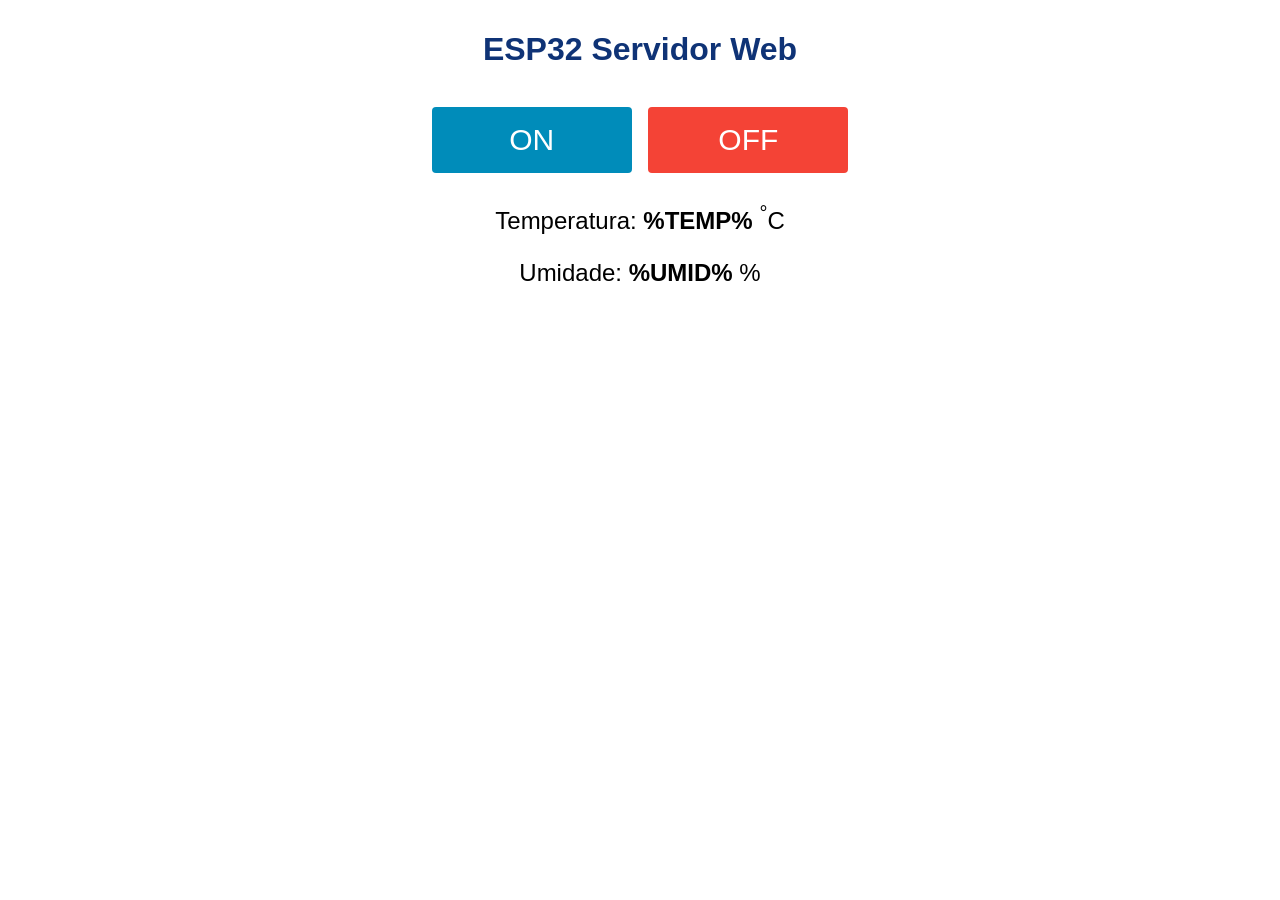
==== data/index.html @ dfe6fa47 "initial_commit" ====
<!DOCTYPE html>
<html> 
<head> 
    <title>ESP32 Web Server</title> 
    <link rel="stylesheet" type="text/css" href="novo_estilo.css">
    <!--refresh automático a cada 5 segundos-->
    <meta http-equiv="refresh" content="5">
    <!--A largura da página é a largura real da tela do celular.-->
    <meta name="viewport" content="width=device-width, initial-scale=1.0">
</head> 
<body> 
    <h1>ESP32 Servidor Web</h1> 

    <p><a href="/on"><button class="button button1">ON</button></a> 
    <a href="/off"><button class="button button2">OFF</button></a> </p> 

    <p class="sensor-labels">Temperatura: <b> %TEMP% </b><sup class="units">&deg;</sup>C</p> 
    <p class="sensor-labels">Umidade:<b> %UMID% </b>&#37;</p> 
</body> 
</html>
---- data/novo_estilo.css ----
html {
    font-family: Arial;
    text-align: center;
}

h1 {
    color: #0F3376;
    padding: 10px;
}

p {
    font-size: 1.5rem;    /* relativo ao tamanho da fonte */
}

.button {
    width: 200px;         /* fixar largura do botão */
    border-radius: 4px;   /* fazer a borda arredondada */
    border: none;         /* sem cor de borda */
    color: white;       /* cor da letra */
    font-size: 30px;      /* cor da letra */

    padding: 16px;
    margin: 5px;          /* distância entre os botões */
}

.button1 {
    background-color: #008CBA;
}

.button2 {
    background-color: #f44336;
}
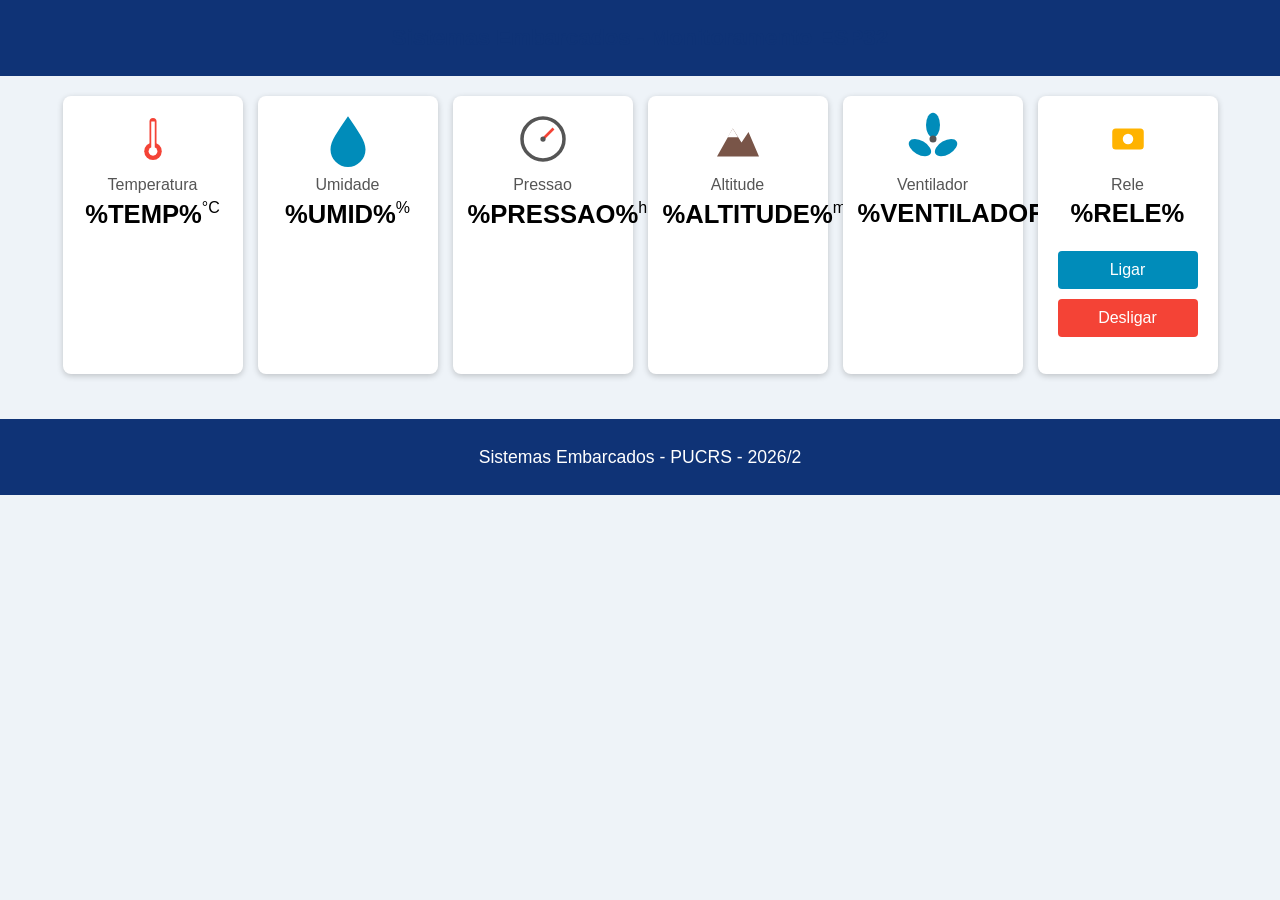
==== commit ddaab22c: "test one" ====
--- a/data/index.html
+++ b/data/index.html
@@ -1,20 +1,88 @@
-<!DOCTYPE html>
-<html> 
-<head> 
-    <title>ESP32 Web Server</title> 
-    <link rel="stylesheet" type="text/css" href="novo_estilo.css">
-    <!--refresh automático a cada 5 segundos-->
-    <meta http-equiv="refresh" content="5">
-    <!--A largura da página é a largura real da tela do celular.-->
-    <meta name="viewport" content="width=device-width, initial-scale=1.0">
-</head> 
-<body> 
-    <h1>ESP32 Servidor Web</h1> 
-
-    <p><a href="/on"><button class="button button1">ON</button></a> 
-    <a href="/off"><button class="button button2">OFF</button></a> </p> 
-
-    <p class="sensor-labels">Temperatura: <b> %TEMP% </b><sup class="units">&deg;</sup>C</p> 
-    <p class="sensor-labels">Umidade:<b> %UMID% </b>&#37;</p> 
-</body> 
-</html>
+<!DOCTYPE html>
+<html lang="pt-br">
+<head>
+    <meta charset="UTF-8">
+    <title>ESP32 - Monitoramento Ambiental</title>
+    <link rel="stylesheet" type="text/css" href="novo_estilo.css">
+    <!-- Sem JavaScript: a página inteira recarrega sozinha a cada 2s -->
+    <meta http-equiv="refresh" content="2">
+    <meta name="viewport" content="width=device-width, initial-scale=1.0">
+</head>
+<body>
+    <header>
+        <h1>Sistemas Embarcados - Monitoramento ESP32</h1>
+    </header>
+
+    <main>
+        <div class="cards-container">
+
+            <div class="card">
+                <svg class="icon" viewBox="0 0 64 64" xmlns="http://www.w3.org/2000/svg">
+                    <rect x="28" y="8" width="8" height="32" rx="4" fill="#f44336"/>
+                    <circle cx="32" cy="46" r="10" fill="#f44336"/>
+                    <rect x="30" y="12" width="4" height="30" fill="#ffffff"/>
+                    <circle cx="32" cy="46" r="5" fill="#ffffff"/>
+                </svg>
+                <p class="sensor-labels">Temperatura</p>
+                <p class="sensor-value"><b>%TEMP%</b><sup class="units">&deg;C</sup></p>
+            </div>
+
+            <div class="card">
+                <svg class="icon" viewBox="0 0 64 64" xmlns="http://www.w3.org/2000/svg">
+                    <path d="M32 6 C20 24 12 34 12 44 a20 20 0 0 0 40 0 C52 34 44 24 32 6 Z" fill="#008CBA"/>
+                </svg>
+                <p class="sensor-labels">Umidade</p>
+                <p class="sensor-value"><b>%UMID%</b><sup class="units">%</sup></p>
+            </div>
+
+            <div class="card">
+                <svg class="icon" viewBox="0 0 64 64" xmlns="http://www.w3.org/2000/svg">
+                    <circle cx="32" cy="32" r="24" fill="none" stroke="#555555" stroke-width="4"/>
+                    <line x1="32" y1="32" x2="44" y2="20" stroke="#f44336" stroke-width="3"/>
+                    <circle cx="32" cy="32" r="3" fill="#555555"/>
+                </svg>
+                <p class="sensor-labels">Pressao</p>
+                <p class="sensor-value"><b>%PRESSAO%</b><sup class="units">hPa</sup></p>
+            </div>
+
+            <div class="card">
+                <svg class="icon" viewBox="0 0 64 64" xmlns="http://www.w3.org/2000/svg">
+                    <polygon points="8,52 26,20 36,36 44,24 56,52" fill="#795548"/>
+                    <polygon points="26,20 32,30 20,30" fill="#ffffff"/>
+                </svg>
+                <p class="sensor-labels">Altitude</p>
+                <p class="sensor-value"><b>%ALTITUDE%</b><sup class="units">m</sup></p>
+            </div>
+
+            <div class="card">
+                <svg class="icon" viewBox="0 0 64 64" xmlns="http://www.w3.org/2000/svg">
+                    <ellipse cx="32" cy="16" rx="8" ry="14" fill="#008CBA"/>
+                    <ellipse cx="48" cy="40" rx="8" ry="14" fill="#008CBA" transform="rotate(120 32 32)"/>
+                    <ellipse cx="16" cy="40" rx="8" ry="14" fill="#008CBA" transform="rotate(240 32 32)"/>
+                    <circle cx="32" cy="32" r="4" fill="#555555"/>
+                </svg>
+                <p class="sensor-labels">Ventilador</p>
+                <p class="sensor-value status-%VENT_CLASSE%"><b>%VENTILADOR%</b></p>
+            </div>
+
+            <div class="card">
+                <svg class="icon" viewBox="0 0 64 64" xmlns="http://www.w3.org/2000/svg">
+                    <rect x="14" y="20" width="36" height="24" rx="4" fill="#ffb300"/>
+                    <circle cx="32" cy="32" r="6" fill="#ffffff"/>
+                </svg>
+                <p class="sensor-labels">Rele</p>
+                <p class="sensor-value status-%RELE_CLASSE%"><b>%RELE%</b></p>
+                <p>
+                    <a href="/rele_on"><button class="button button1">Ligar</button></a>
+                    <a href="/rele_off"><button class="button button2">Desligar</button></a>
+                </p>
+            </div>
+
+        </div>
+    </main>
+
+    <footer>
+        <p>Sistemas Embarcados - PUCRS - 2026/2</p>
+    </footer>
+</body>
+</html>
--- a/data/novo_estilo.css
+++ b/data/novo_estilo.css
@@ -1,32 +1,132 @@
-html {
-    font-family: Arial;
-    text-align: center;
-}
-
-h1 {
-    color: #0F3376;
-    padding: 10px;
-}
-
-p {
-    font-size: 1.5rem;    /* relativo ao tamanho da fonte */
-}
-
-.button {
-    width: 200px;         /* fixar largura do botão */
-    border-radius: 4px;   /* fazer a borda arredondada */
-    border: none;         /* sem cor de borda */
-    color: white;       /* cor da letra */
-    font-size: 30px;      /* cor da letra */
-
-    padding: 16px;
-    margin: 5px;          /* distância entre os botões */
-}
-
-.button1 {
-    background-color: #008CBA;
-}
-
-.button2 {
-    background-color: #f44336;
-}
+html {
+    font-family: Arial;
+    text-align: center;
+}
+
+body {
+    background-color: #eef3f8;
+    margin: 0;
+}
+
+header {
+    background-color: #0F3376;
+    color: white;
+    padding: 15px;
+}
+
+header h1 {
+    margin: 0;
+    font-size: 1.4rem;
+}
+
+footer {
+    background-color: #0F3376;
+    color: white;
+    padding: 10px;
+    margin-top: 25px;
+    font-size: 0.9rem;
+}
+
+h1 {
+    color: #0F3376;
+    padding: 10px;
+}
+
+h3 {
+    color: #0F3376;
+}
+
+p {
+    font-size: 1.1rem;
+}
+
+.button {
+    width: 140px;
+    border-radius: 4px;
+    border: none;
+    color: white;
+    font-size: 16px;
+    padding: 10px;
+    margin: 5px;
+    cursor: pointer;
+}
+
+.button1 {
+    background-color: #008CBA;
+}
+
+.button2 {
+    background-color: #f44336;
+}
+
+/* ---- Dashboard de sensores (index.html) ---- */
+
+.cards-container {
+    display: flex;
+    flex-wrap: wrap;
+    justify-content: center;
+    gap: 15px;
+    padding: 20px;
+}
+
+.card {
+    background-color: #ffffff;
+    border-radius: 8px;
+    box-shadow: 0 2px 6px rgba(0, 0, 0, 0.2);
+    padding: 15px;
+    width: 150px;
+}
+
+.icon {
+    width: 56px;
+    height: 56px;
+}
+
+.sensor-labels {
+    font-size: 1rem;
+    margin: 5px 0 0 0;
+    color: #555;
+}
+
+.sensor-value {
+    font-size: 1.6rem;
+    margin: 5px 0;
+}
+
+.units {
+    font-size: 1rem;
+}
+
+.status-on {
+    color: #2e7d32;
+}
+
+.status-off {
+    color: #c62828;
+}
+
+/* ---- Formulário de configuração da rede (config.html) ---- */
+
+.config-form {
+    display: inline-flex;
+    flex-direction: column;
+    align-items: flex-start;
+    background-color: #ffffff;
+    padding: 20px 30px;
+    border-radius: 8px;
+    box-shadow: 0 2px 6px rgba(0, 0, 0, 0.2);
+    margin-top: 10px;
+}
+
+.config-form label {
+    margin-top: 10px;
+    font-size: 1rem;
+    color: #333;
+}
+
+.config-form input {
+    font-size: 1rem;
+    padding: 8px;
+    margin-top: 4px;
+    width: 250px;
+}
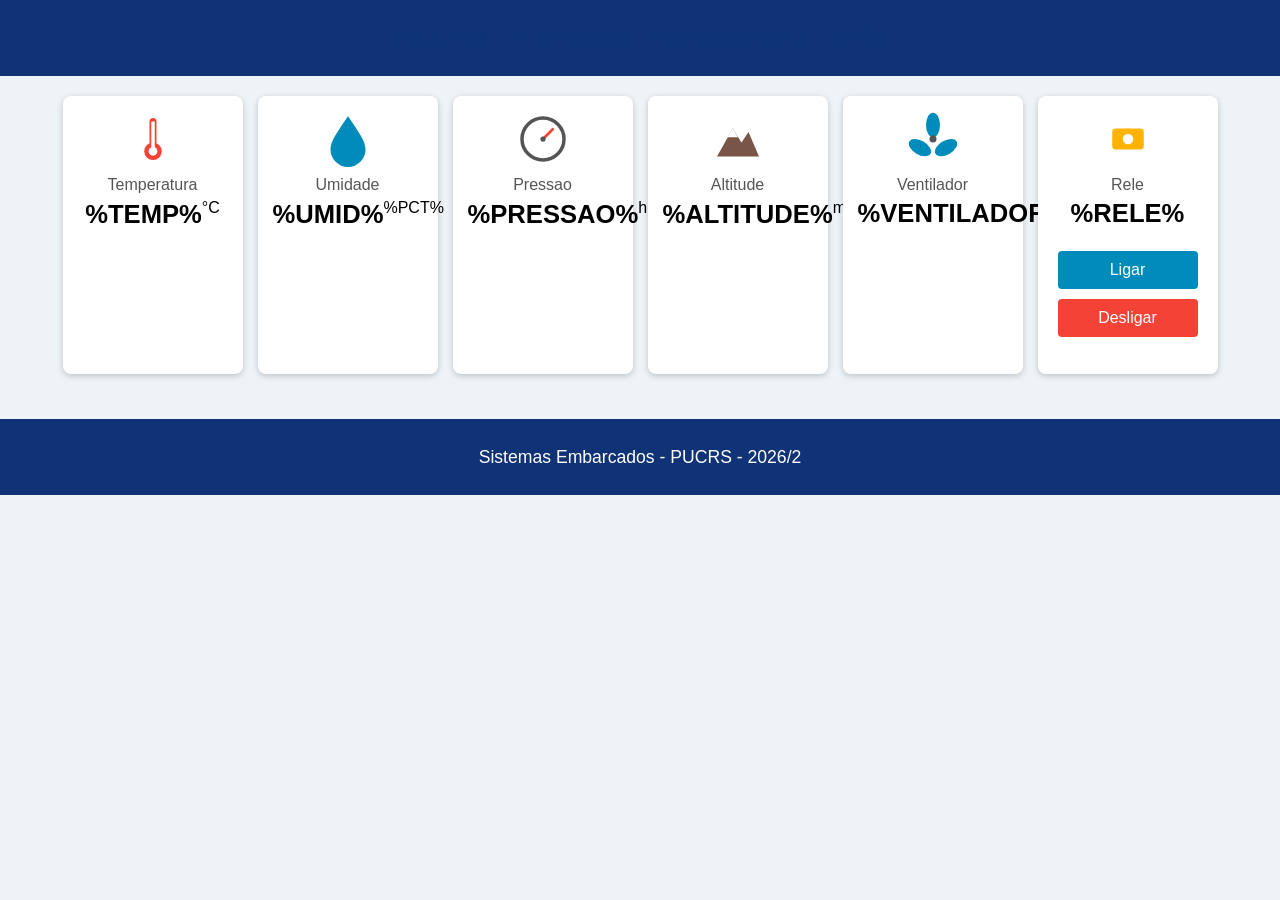
==== commit 4b9d9fc5: "works all gud" ====
--- a/data/index.html
+++ b/data/index.html
@@ -4,7 +4,6 @@
     <meta charset="UTF-8">
     <title>ESP32 - Monitoramento Ambiental</title>
     <link rel="stylesheet" type="text/css" href="novo_estilo.css">
-    <!-- Sem JavaScript: a página inteira recarrega sozinha a cada 2s -->
     <meta http-equiv="refresh" content="2">
     <meta name="viewport" content="width=device-width, initial-scale=1.0">
 </head>
@@ -32,7 +31,7 @@
                     <path d="M32 6 C20 24 12 34 12 44 a20 20 0 0 0 40 0 C52 34 44 24 32 6 Z" fill="#008CBA"/>
                 </svg>
                 <p class="sensor-labels">Umidade</p>
-                <p class="sensor-value"><b>%UMID%</b><sup class="units">%</sup></p>
+                <p class="sensor-value"><b>%UMID%</b><sup class="units">%PCT%</sup></p>
             </div>
 
             <div class="card">
